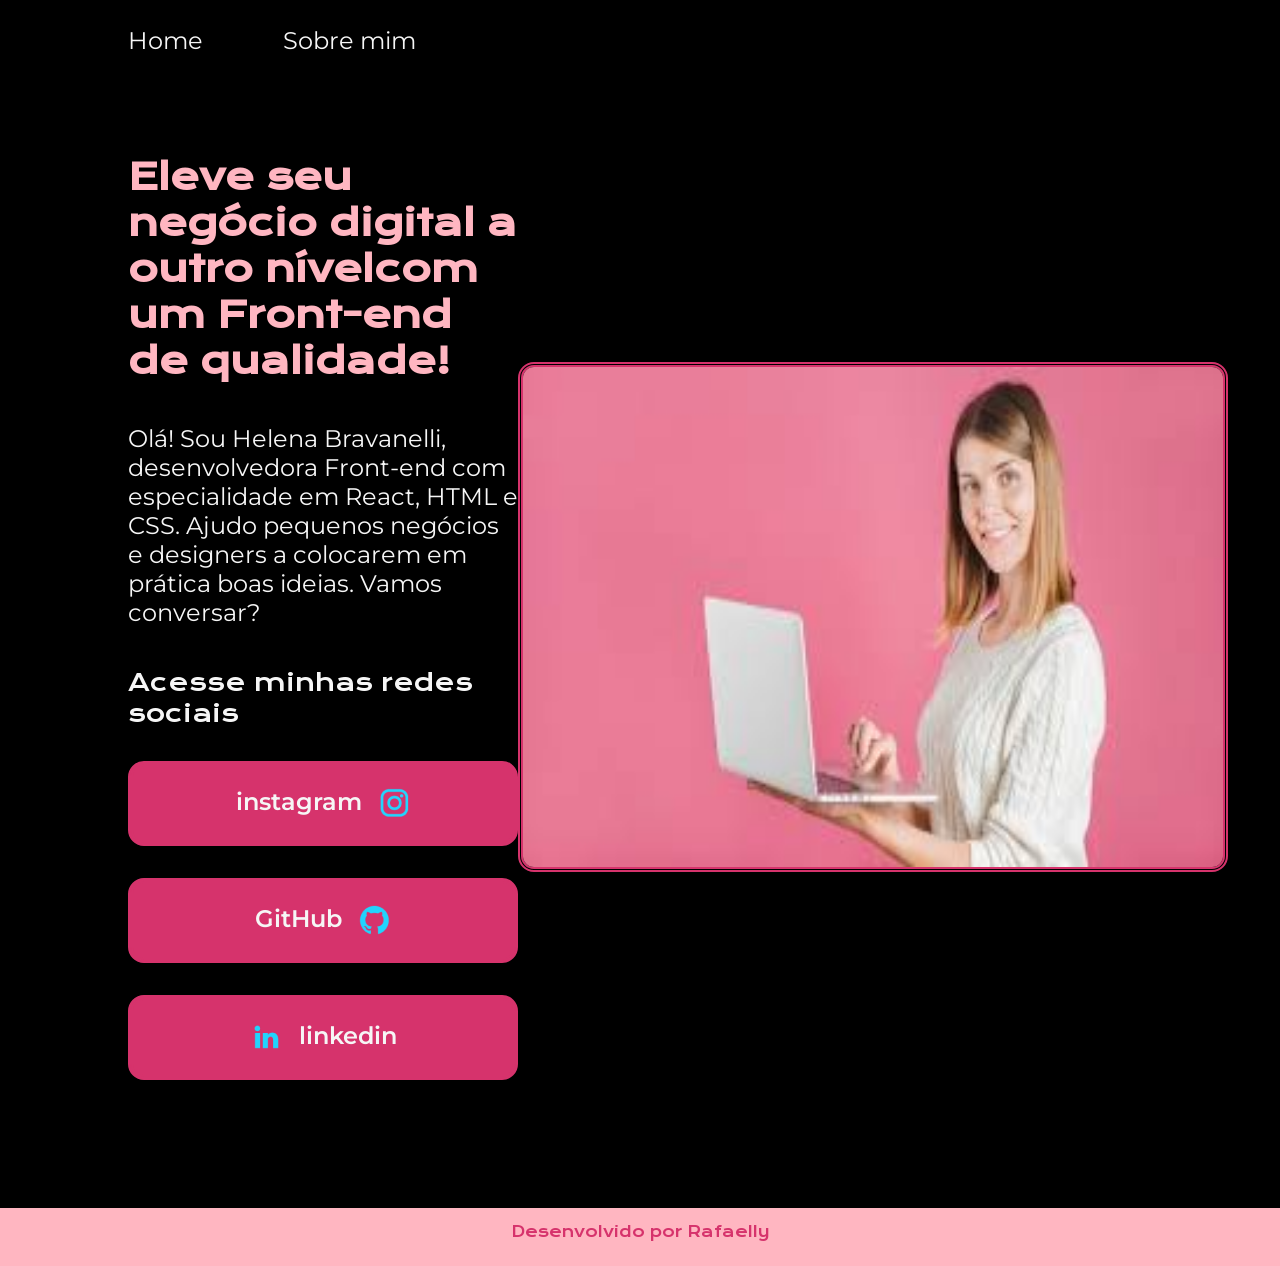
==== Portifolio-HTML-e-CSS-Curso2-aula_4/Portifolio-HTML-e-CSS-Curso2-aula_4/Portifolio-HTML-e-CSS-Curso2-aula_4/Portifolio-HTML-e-CSS-Curso2-aula_4/index.html @ 846424e7 "Add files via upload" ====
<!DOCTYPE html>
<html lang="pt-br">

<head>
    <meta charset="UTF-8">
    <meta http-equiv="X-UA-Compatible" content="IE=edge">
    <meta name="viewport" content="width=device-width, initial-scale=1.0">
    <title>Portifolio</title>
    <link rel="stylesheet" href="./estilos/style.css">
</head>

<body>
    <header class="cabecalho">
      <nav class="cabecalho__menu">
        <a class="cabecalho__menu__link" href="index.html">Home</a>
        <a class="cabecalho__menu__link" href="about.html">Sobre mim</a>
      </nav>  
    </header>
    <main class="apresentacao">
        <section class="apresentacao__conteudo">
            <h1 class="apresentacao__conteudo__titulo">Eleve seu negócio digital a outro nível<strong 
            class="titulo-destaque">com um Front-end de qualidade!
            </strong></h1>
            <p class="apresentacao__conteudo__texto">Olá! Sou Helena Bravanelli, desenvolvedora
            Front-end com especialidade em React, HTML e
            CSS. Ajudo pequenos negócios e designers a
            colocarem em prática boas ideias. Vamos
            conversar?</p>

            <div class="apresentacao__links">
                <h2 class="apresentacao__links__subtitulo">Acesse minhas redes sociais</h2>
                <a class="apresentacao__links__link" href="https://github.com/guilhermeonrails">instagram
                    <img src="./assets/instagram.png">
                <a class="apresentacao__links__link" href="https://github.com/guilhermeonrails">GitHub
                    <img src="./assets/github.png">
                    <a class="apresentacao__links__link" href="https://linkedin.com/in/rafaellaballerini">
                        <img src="./assets/linkedin.png">
                        linkedin
                        </a>
            </div>
        </section>
        <img class="apresentacao__conteudo__imagem" src="[data-uri]" alt="Foto da Joana Santos programando">
    </main>
    <footer class="rodape"
    <p>Desenvolvido por Rafaelly</p>
    </footer>
</body>

</html>
---- Portifolio-HTML-e-CSS-Curso2-aula_4/Portifolio-HTML-e-CSS-Curso2-aula_4/Portifolio-HTML-e-CSS-Curso2-aula_4/Portifolio-HTML-e-CSS-Curso2-aula_4/estilos/style.css ----
@import url('https://fonts.googleapis.com/css2?family=Krona+One&family=Montserrat:wght@400;600&display=swap');
:root {
    --cor-primaria: #000000;
    --cor-secundaria: #d6336c;
    --cor-terciaria: #ffb6c1;
    --cor-quartenaria: #F6F6F6;

    --fonte-Kr: 'Krona One', sans-serif;
    --fonte-Ms: 'Montserrat',sans-serif;
}

*{
    margin: 0;
    padding: 0;
}

body{
    height: 100vh;
    box-sizing: border-box;
    background-color: var(--cor-primaria);
    color: var(--cor-quartenaria);
}

.cabecalho {
    padding: 2% 0% 0% 10%;
}

.cabecalho__menu {
    display: flex;
    gap: 80px;
}


.cabecalho__menu__link {
    font-family: var(--fonte-Ms);
    font-size: 24px;
    font-weight: 600px;
    color: var(--cor-quartenaria);
    text-decoration: none;
    height: 0;
}

.titulo-destaque{
    color: var(--cor-terciaria);
}

.apresentacao{
    margin: 10%;
    display: flex;
    align-items: center;
    justify-content: space-between;
}
.apresentacao__conteudo{
    width: 615px;
    display: flex;
    flex-direction: column;
    gap: 40px;
}

.apresentacao__conteudo__titulo{
    font-size: 36px;
    font-family: var(--fonte-Kr);
    color: var(--cor-terciaria)
}

.apresentacao__conteudo__texto{
    font-size: 24px;
    font-family: var(--fonte-Ms);
}

.apresentacao__links{
    display: flex;
    flex-direction: column;
    justify-content: space-between;
    align-items: center;
    gap: 32px;
}

.apresentacao__links__link{
    border:5px double var(--cor-secundaria);
    display: flex;
    justify-content: center;
    gap: 16px;
    background-color: var(--cor-secundaria);
    width: 380px;
    text-align: center;
    border-radius: 16px;
    font-size: 24px;
    font-weight: 600;
    padding: 21.5px 0;
    text-decoration: none;
    color: var(--cor-quartenaria);
    font-family: var(--fonte-Ms);
}

.apresentacao__conteudo__imagem {
    width: 700px;
    height: 500px;
    border-radius: 16px;
    border: 5px double var(--cor-secundaria);
}

.apresentacao__links__subtitulo {
    font-family: var(--fonte-Kr);
    font-weight: 400;
    font-size: 24px;
}

.apresentacao__links__link:hover {
    background-color: var(--cor-terciaria);
}

.rodape {
    background-color: var(--cor-terciaria);
    color: var(--cor-secundaria);
    font-family: var(--fonte-Kr);
    height: 30px;
    text-align: center;
    padding: 14px;
    font-size: 15px;
   }
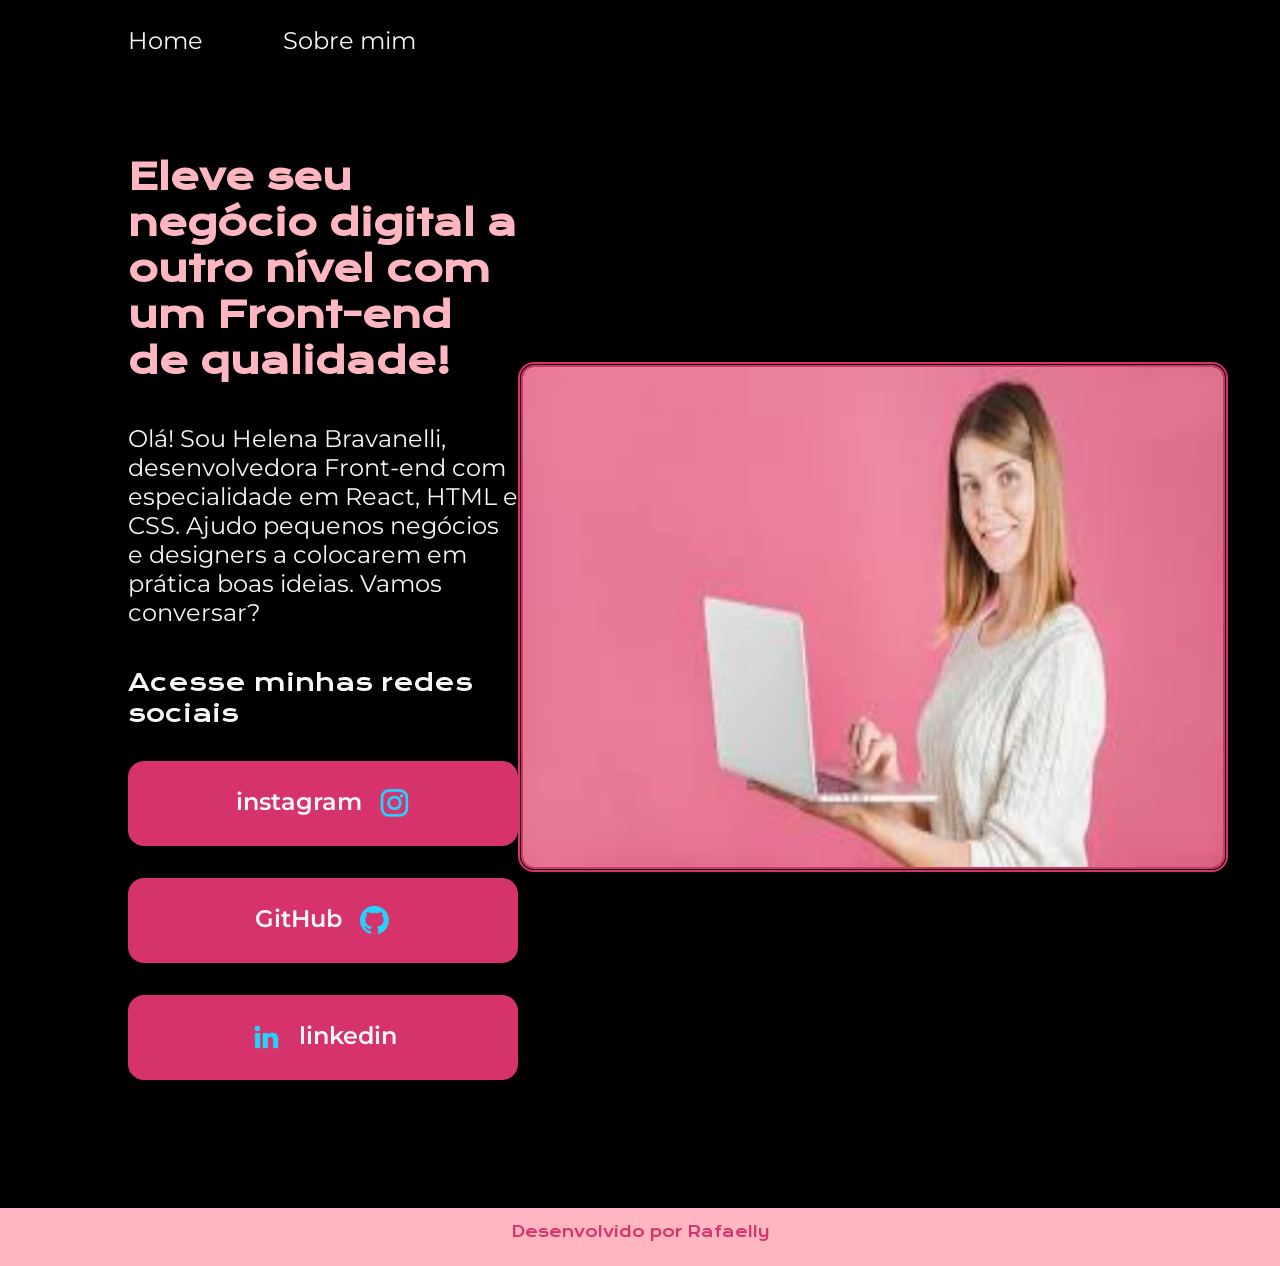
==== commit 5b6f2986: "Add files via upload" ====
--- a/Portifolio-HTML-e-CSS-Curso2-aula_4/Portifolio-HTML-e-CSS-Curso2-aula_4/Portifolio-HTML-e-CSS-Curso2-aula_4/Portifolio-HTML-e-CSS-Curso2-aula_4/index.html
+++ b/Portifolio-HTML-e-CSS-Curso2-aula_4/Portifolio-HTML-e-CSS-Curso2-aula_4/Portifolio-HTML-e-CSS-Curso2-aula_4/Portifolio-HTML-e-CSS-Curso2-aula_4/index.html
@@ -19,7 +19,7 @@
     <main class="apresentacao">
         <section class="apresentacao__conteudo">
             <h1 class="apresentacao__conteudo__titulo">Eleve seu negócio digital a outro nível<strong 
-            class="titulo-destaque">com um Front-end de qualidade!
+            class="titulo-destaque"> com um Front-end de qualidade!
             </strong></h1>
             <p class="apresentacao__conteudo__texto">Olá! Sou Helena Bravanelli, desenvolvedora
             Front-end com especialidade em React, HTML e
